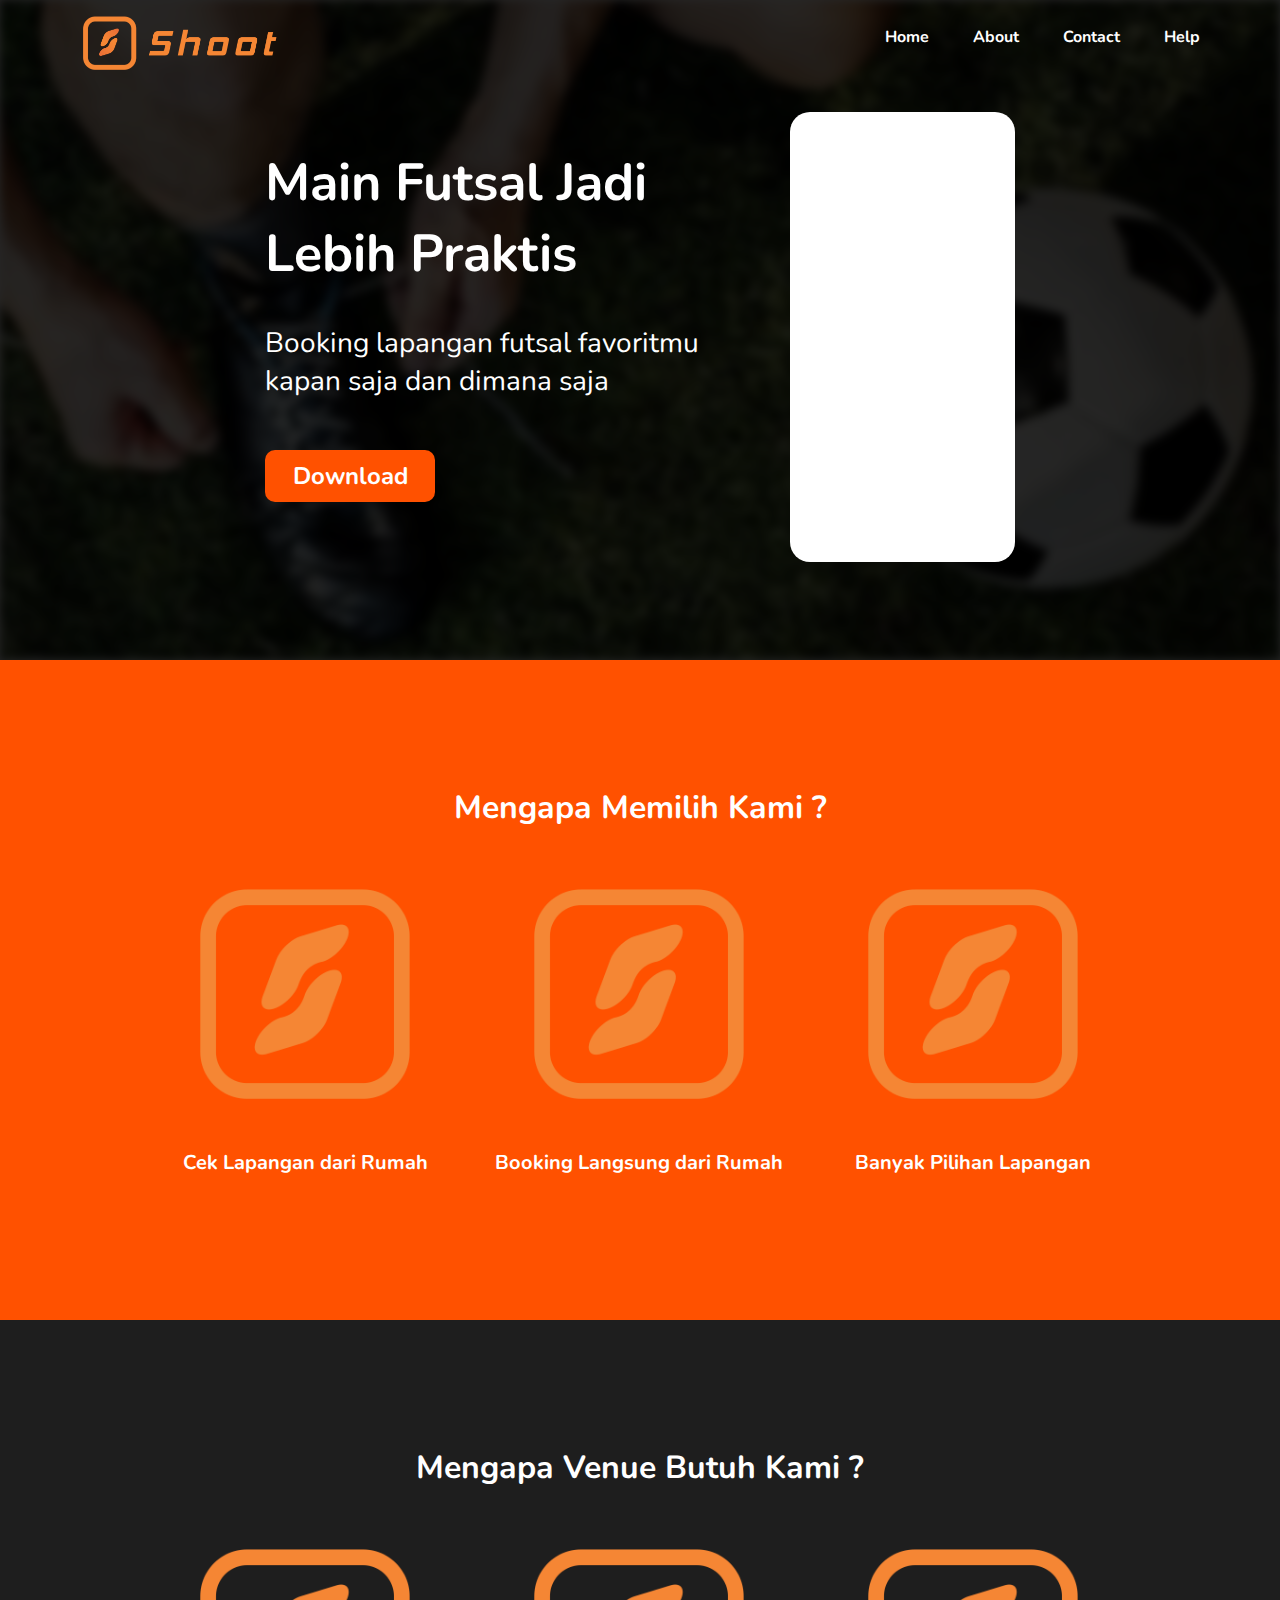
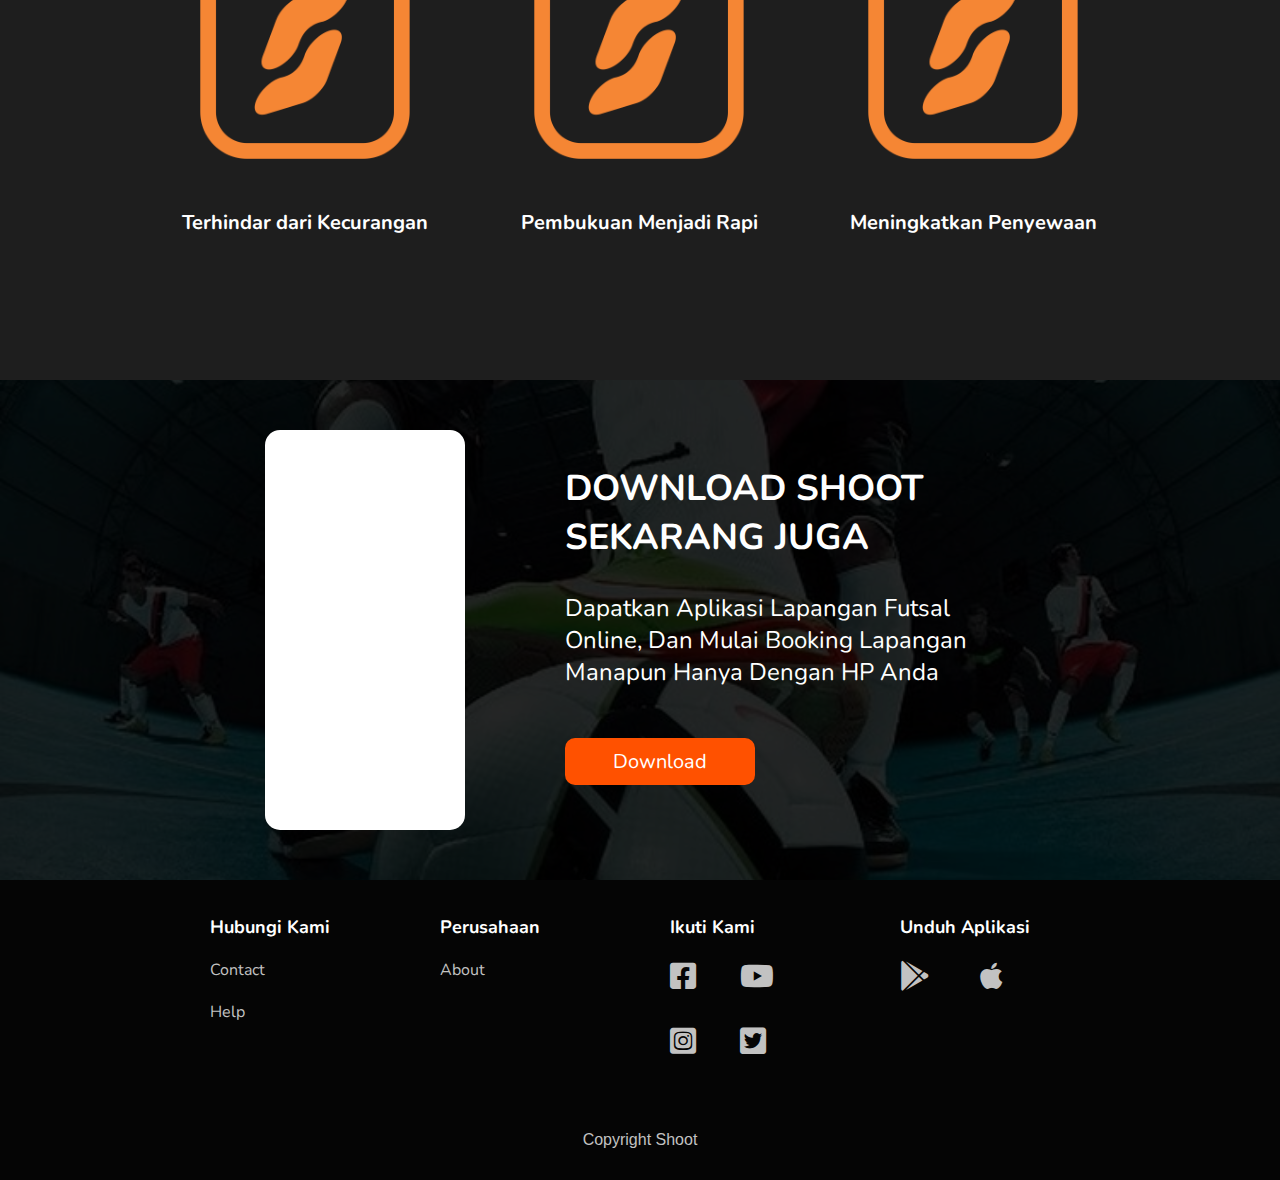
==== index.html @ 13d23aad "sudah jadi bagian home" ====
<!DOCTYPE html>
<html lang="en">
<head>
    <meta charset="UTF-8">
    <meta http-equiv="X-UA-Compatible" content="IE=edge">
    <meta name="viewport" content="width=device-width, initial-scale=1.0">
    <title>Shoot</title>
    <link rel="shortcut icon" href="addressbar icon.png">
    <link rel="stylesheet" href="indexstyle.css">
    <link rel="preconnect" href="https://fonts.googleapis.com">
    <link rel="preconnect" href="https://fonts.gstatic.com" crossorigin>
    <link href="https://fonts.googleapis.com/css2?family=Mochiy+Pop+One&family=Nunito:wght@400;700&display=swap" rel="stylesheet">
    <link rel="stylesheet" href="https://cdnjs.cloudflare.com/ajax/libs/font-awesome/5.15.4/css/all.min.css">
</head>
<body>
    <div class="landingpage">
        <div class="background1">
            <div class="gambarlatar"></div>
            <div class="overlay"></div>
        </div>
        <div class="header">
            <img src="Logo Shoot 1.png" class="logo">
            <ul>
                <li><a href="#">Home</a></li>
                <li><a href="#">About</a></li>
                <li><a href="#">Contact</a></li>
                <li><a href="#">Help</a></li>
            </ul>
            <div class="menuhidden">
                <img src="gambar menu.png">
            </div>    
        </div>
        <div class="container">
            <div class="text">
                <h1>Main Futsal Jadi Lebih Praktis</h1>
                <h2>Booking lapangan futsal favoritmu kapan saja dan dimana saja</h2>
                <h3>Download</h3>   
            </div>
            <div class="iphone"></div>
        </div>
    </div>
    <div class="keunggulan1">
        <div class="background2"></div>
        <div class="alasan">
            <h1>Mengapa Memilih Kami ?</h1>
            <div class="alasan1">
                <div class="alasan2">
                    <img src="Logo Shoot 2.png">
                    <h2>Cek Lapangan dari Rumah</h2>
                </div>
                <div class="alasan2">
                    <img src="Logo Shoot 2.png">
                    <h2>Booking Langsung dari Rumah</h2>
                </div>
                <div class="alasan2">
                    <img src="Logo Shoot 2.png">
                    <h2>Banyak Pilihan Lapangan</h2>
                </div>
            </div>
        </div>
    </div>
    <div class="keunggulan2">
        <div class="background3"></div>
        <div class="alasan">
            <h1>Mengapa Venue Butuh Kami ?</h1>
            <div class="alasan1">
                <div class="alasan2">
                    <img src="Logo Shoot 2.png">
                    <h2>Terhindar dari Kecurangan</h2>
                </div>
                <div class="alasan2">
                    <img src="Logo Shoot 2.png">
                    <h2>Pembukuan Menjadi Rapi</h2>
                </div>
                <div class="alasan2">
                    <img src="Logo Shoot 2.png">
                    <h2>Meningkatkan Penyewaan</h2>
                </div>
            </div>
        </div>
    </div>
    <div class="banner">
        <div class="background4">
            <div class="gambarlatar2"></div>
            <div class="overlay2"></div>
        </div>
        <div class="container2">
            <div class="iphone2"></div>
            <div class="textbanner">
                <h1>DOWNLOAD SHOOT SEKARANG JUGA</h1>
                <h2>Dapatkan Aplikasi Lapangan Futsal Online, Dan Mulai Booking Lapangan Manapun Hanya Dengan HP Anda</h2>
                <h3>Download</h3>
            </div>
        </div>
    </div>
    <div class="footer">
        <div class="container3">
            <div class="bantuan">
                <h1>Hubungi Kami</h1>
                <a href="#">Contact</a>
                <a href="#">Help</a>
            </div>
            <div class="perusahaan">
                <h1>Perusahaan</h1>
                <a href="#">About</a>
            </div>
            <div class="contact">
                <h1>Ikuti Kami</h1>
                <a href="https://facebook.com" target="_blank"><i class="fab fa-facebook-square"></i></a>
                <a href="https://youtube.com" target="_blank"><i class="fab fa-youtube"></i></a>
                <a href="https://instagram.com" target="_blank"><i class="fab fa-instagram-square"></i></a>
                <a href="https://twitter.com" target="_blank"><i class="fab fa-twitter-square"></i></a>
            </div>
            <div class="download">
                <h1>Unduh Aplikasi</h1>
                <a href="#" target="_blank"><i class="fab fa-google-play"></i></a>
                <a href="#" target="_blank"><i class="fab fa-apple"></i></a>
            </div>
        </div>
        <div class="copy">
            <h1>Copyright Shoot</h1>
        </div>
    </div>
</body>
</html>
---- indexstyle.css ----
body{
    margin: 0px;
    padding: 0px;
    font-family: 'nunito';
}

.background1 .gambarlatar{
    width: 100%;
    height: 660px;
    position: absolute;
    top: 0px;
    left: 0px;
    z-index: -2;
    filter: blur(5px);    
    background-image: url(gambar\ futsal\ 2.jpg);
    background-size: cover;
    background-position: right;
    background-repeat: no-repeat;
}

.background1 .overlay{
    position: absolute;
    top: 0px;
    left: 0px;
    width: 100%;
    height: 660px;
    background-color: black;
    opacity: 85%;
    z-index: -1;
}

.logo{
    width: 200px;
    height: auto;
    margin: 15px 0px 0px 80px;
}

.header ul{
    float: right;
    margin-right: 80px;
}

.header ul li{
    display: inline-block;
    margin: 10px 0px 0px 40px;
}

.header ul li a{
    text-decoration: none;
    color: white;
    font-weight: bold;
    font-size: 16px;
}

.header ul li a:hover{
    text-decoration: underline;
}

.menuhidden{
    position: absolute;
    top: 25px;
    right: 40px;
    visibility: hidden;
}

.menuhidden img{
    width: 20px;
    height: auto;
}

.menuhidden img:hover{
    cursor: pointer;
}

.container{
    margin: auto;
    width: 750px;
}

.text{
    width: 500px;
    float: left; 
    margin-top: 35px;  
}

.text h1{
    color:white;
    font-size: 52px;
    font-weight: bold;
    font-family:'nunito';
}

.text h2{
    color: white;
    font-size: 28px;
    font-weight: normal;
    font-family: 'nunito';
}

.text h3{
    color: white;
    background-color: rgb(255, 81, 0);
    border-radius: 10px;
    width: 150px;
    text-align: center;
    padding: 10px;
    font-size: 24px;
    font-weight: bold;
    margin-top: 50px;
}

.text h3:hover{
    cursor: pointer;
    opacity: 70%;
}
.iphone{
    float: right;
    width: 225px;
    height: 450px;
    background-color: white;
    border-radius: 20px;
    margin-top: 35px;
}




.keunggulan1{
    width: 100%;
    height: 660px;
    position: absolute;
    top: 660px;
    left: 0;
}

.keunggulan1 .background2{
    width: 100%;
    height: 660px;
    background-color: rgb(255, 81, 0);
    position: absolute;
    z-index: -2;
}

.alasan{
    width: 100%;
    display: block;
    margin: auto;
    position: absolute;
    top: 66px;
}

.alasan h1{
    text-align: center;
    font-size: 40px;
    color: white;
    margin-bottom: 60px;
    margin-top: 20px;
}

.alasan1{
    width: 1300px;
    margin: auto;
}

.alasan2{
    display: inline-block;
    margin: 0px 20px;
    width: 30%;
}

.alasan2 img{
    width: 70%;
    height: auto;
    display: block;
    margin: auto;
}

.alasan2 h2{
    color: white;
    font-size: 24px;
    text-align: center;
    margin: 50px 0px;
}


.keunggulan2{
    width: 100%;
    height: 660px;
    position: absolute;
    top: 1320px;
    left: 0;
}

.keunggulan2 .background3{
    width: 100%;
    height: 660px;
    background-color: rgb(30, 30,30);
    position: absolute;
    z-index: -2;
}


.banner{
    width: 100%;
    height: 500px;
    position: absolute;
    top: 1980px;
    left: 0px;
    z-index: -4;
}

.banner .background4{
    width: 100%;
    height: 500px;
    position: absolute;
    top: 0;
    left: 0;
    z-index: -3;
}

.background4 .gambarlatar2{
    width: 100%;
    height: 500px;
    position: absolute;
    top: 0;
    left: 0;   
    background-image: url(gambar\ futsal.jpg);
    background-repeat: no-repeat;
    background-size: cover;
    background-position: center;
    z-index: -2;
}

.background4 .overlay2{
    width: 100%;
    height: 500px;
    background-color: black;
    position: absolute;
    opacity: 85%;
    top: 0px;
    left: 0;
    z-index: -1;
}

.banner .container2{
    width: 750px;
    height: 500px;
    margin: auto;
}

.container2 .iphone2{
    width: 200px;
    height: 400px;
    border-radius: 15px;
    background-color: white;
    float: left;
    margin: 50px 0px;
}

.container2 .textbanner{
    width: 450px;
    margin: 50px 0px;
    float: right;
    margin-top: 60px;
}

.textbanner h1{
    font-size: 36px;
    font-weight: bold;
    color: white;
}

.textbanner h2{
    font-size: 24px;
    font-weight: normal;
    color: white;
    margin-top: 30px;
}

.textbanner h3{
    font-size: 20px;
    font-weight: normal;
    margin-top: 50px;
    background-color: rgb(255, 81, 0);
    color: white;
    border-radius: 10px;
    width: 150px;
    text-align: center;
    padding: 10px 20px;
}

.textbanner h3:hover{
    cursor: pointer;
    opacity: 70%;
}


.footer{
    width: 100%;
    height: 300px;
    position: absolute;
    top: 2480px;
    left: 0;
    z-index: -2;
    background-color: rgb(5, 5,5);
}

.footer .container3{
    width: 970px;
    height: 300px;
    margin: auto;
}

.container3 h1{
    color: white;
    font-size: 18px;
    font-weight: bold;
    margin-top: 15px;
}

.bantuan{
    float: left;
    width: 200px;
    margin: 20px 25px;
}

.perusahaan{
    float: left;
    width: 200px;
    margin: 20px 25px;
}

.bantuan a, .perusahaan a{
    color: rgb(194, 194, 194);
    font-size: 16px;
    font-weight: normal;
    display: block;
    text-decoration: none;
    margin-top: 20px;
}

.contact{
    float: left;
    width: 200px;
    margin: 20px 25px;
}

.download{
    float: left;
    width: 170px;
    margin: 20px 25px;
}

.contact a i{
    width: 70px;
    font-size: 30px;
    float: left;
    margin-top: 10px;
    margin-bottom: 25px;
    color: rgb(194, 194, 194);
}

.download a i{
    width: 80px;
    font-size: 30px;
    float: left;
    margin-top: 10px;
    margin-bottom: 25px;
    color: rgb(194, 194, 194);
}

.container3 a:hover{
    color: rgb(161, 161, 161);
}

.container3 a i:hover{
    color: rgb(122, 122, 122);
}

.copy{
    width: 100%;
    position: absolute;
    bottom: 20px;
}

.copy h1{
    text-align: center;
    font-family: arial;
    font-size: 16px;
    font-weight: normal;
    color: rgb(194, 194, 194);
}











@media only screen and (max-width: 1300px) {
    .alasan{
        margin-top: 40px;
    }
    .alasan h1{
        font-size: 32px;
    }
    .alasan1{
        width: 1000px;
    }
    .alasan2{
        width: 300px;
        margin: 0px 15px;
    }
    .alasan2 h2{
        font-size: 20px;
    }
    .footer .container3{
        width: 890px;
    }
    .bantuan, .perusahaan, .contact, .download{
        margin: 20px 15px;
    }
  }

  @media only screen and (max-width: 1000px){
    .header ul li{
        margin: 15px 0px 0px 15px; 
    }
    .header ul li a{
        font-size: 14px;  
    }
    .alasan{
        margin-top: 60px;
    }
    .alasan h1{
        font-size: 28px;
    }
    .alasan1{
        width: 750px;
    }
    .alasan2{
        width: 200px;
        margin: 0px 20px;
    }
    .container{
        width: 600px;
        margin-top: 30px;
    }
    .text{
        width: 350px;
        margin-top: 25px;
    }
    .text h1{
        font-size: 42px;
    }
    .text h2{
        font-size: 24px;
    }
    .text h3{
        font-size: 20px;
    }
    .iphone{
        width: 200px;
        height: 400px;
    }
    .banner .container2{
        width: 600px;
        height: 500px;
        margin: auto;
    }    
    .container2 .textbanner{
        width: 330px;
        margin-top: 60px;
    }
    .textbanner h1{
        font-size: 32px;
    }
    .textbanner h2{
        font-size: 20px;
    }
    .footer{
        height: 425px;
    }
    .footer .container3{
        width: 600px;
        margin-top: 10px;
    }
    .bantuan, .contact{
        width: 300px;
        height: 180px;
        margin: 20px 0px -20px 30px;
    }
    .perusahaan, .download{
        width: 180px;
        height: 180px;
        margin: 20px 0px -20px 0px;
        float: right;
    }
  }

  @media only screen and (max-width: 768px){
    .header ul li{
        visibility: hidden;
        position: absolute;
    }
    .menuhidden{
        visibility: visible;
    }
    .background1 .gambarlatar{
        height: 1000px;
        filter: blur(3px);
    }
    .background1 .overlay{
        height: 1000px;
    }
    .logo{
        margin-left: 40px;
        width: 150px;
    }
    .container{
        width: 300px;
    }
    .text{
        width: 300px;
        float: none;
        margin: auto;
        margin-top: -10px;
    }
    .text h1{
        font-size: 36px;
        text-align: center;
    }
    .text h2{
        font-size: 22px;
        text-align: center;
    }
    .text h3{
        font-size: 18px;
        margin: auto;
        margin-top: 50px;
    }
    .iphone{
        width: 225px;
        height: 450px;
        margin: auto;
        display: block;
        float: none;
        margin-top: 80px;
    }
    .keunggulan1 {
        top: 1000px;
    }
    .keunggulan1 .background2{
        height: 1500px;
    }
    .alasan{
        top: 40px;
    }
    .alasan h1{
        font-size: 24px;
        margin-bottom: 0px;
        width: 80%;
        margin-left: auto;
        margin-right: auto;
    }
    .alasan1{
        width: 250px;
        margin-top: 0px;
    }
    .alasan2{
        display: block;
        margin: auto;
        width: 250px;
    }
    .alasan img{
        width: 180px;
        margin-top: 140px;
    }
    .alasan2 h2{
        font-size: 20px;
        margin-bottom: 0px;
    }
    .keunggulan2 {
        top: 2500px;
    }
    .keunggulan2 .background3{
        height: 1500px;
    }
    .banner{
        height: 500px;
        top: 4000px;
    }
    .banner .background4{
        height: 500px;
    }    
    .background4 .gambarlatar2{
        width: 100%;
        height: 500px;
        position: absolute;
    }    
    .background4 .overlay2{
        height: 500px;
    }
    .banner .container2{
        width: 350px;
        height: 300px;
        margin-top: 60px;
    }    
    .container2 .iphone2{
        position: absolute;
        visibility: hidden;
        top: -500px;
    }    
    .container2 .textbanner{
        width: 350px;
        float: none;
    }    
    .textbanner h1{
        text-align: center;
        font-size: 32px;
    }    
    .textbanner h2{
        text-align: center;
        margin-top: 50px;
        font-size: 22px;
    }    
    .textbanner h3{
        display: block;
        margin: auto;
        margin-top: 50px;
        font-size: 18px;
    }
    .footer{
        height: 950px;
        top: 4500px;
    }
    
    .footer .container3{
        width: 100px;
        height: 850px;
        margin: auto;
        margin-top: 50px;
    }
    
    .container3 h1{
        font-size: 16px;
    }
    
    .bantuan{
        margin: 0px;
        float: none;
    }
    
    .perusahaan{
        margin: 0px;
        float: none;
    }
    
    .contact{
        margin: 0px;
        float: none;
        width: 150px;
        margin-bottom: 80px;
        margin-top: -30px;
    }
    
    .download{
        margin: 0px;
        float: none;
    }
  }

  @media only screen and (max-width: 568px){
    .text{
        width: 250px;
        margin-top: 40px;
    }
    .text h1{
        font-size: 32px;
    }
    .text h2{
        font-size: 18px;
    }
    .text h3{
        font-size: 16px;
    }
  }
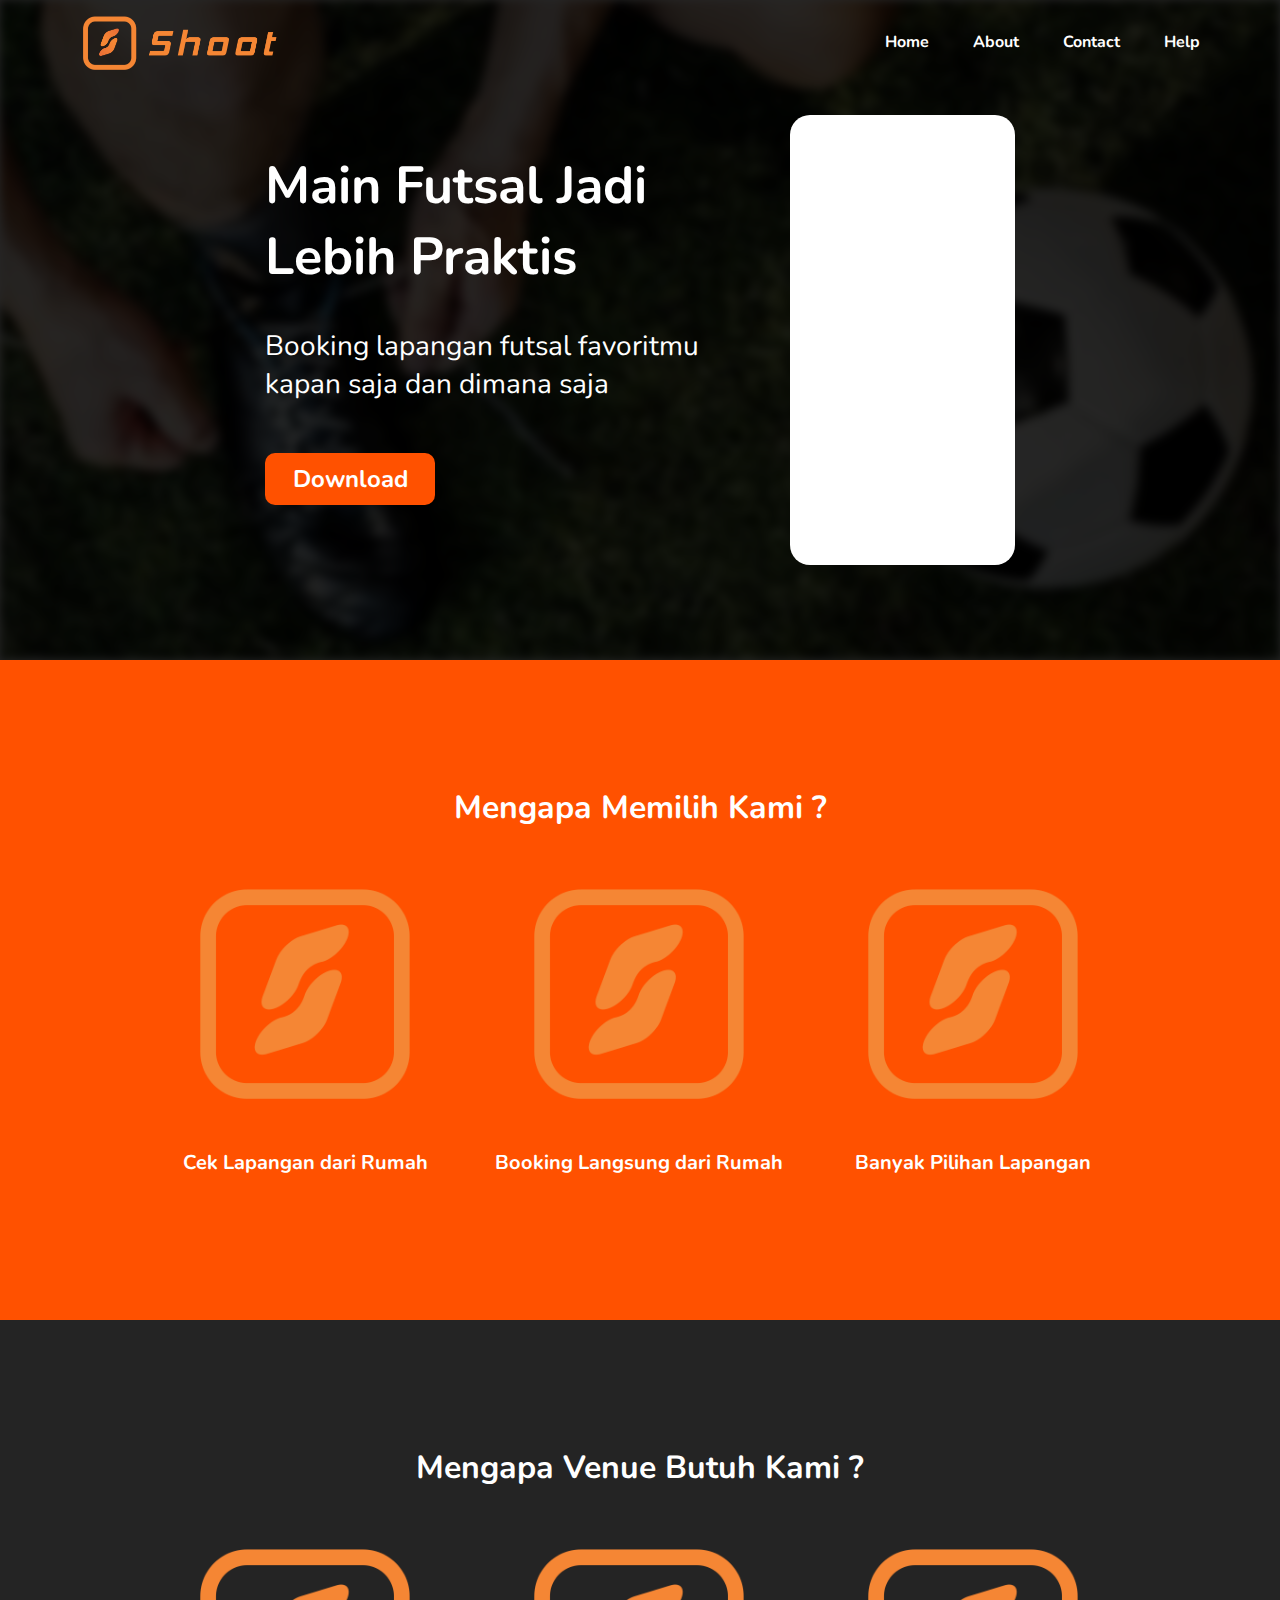
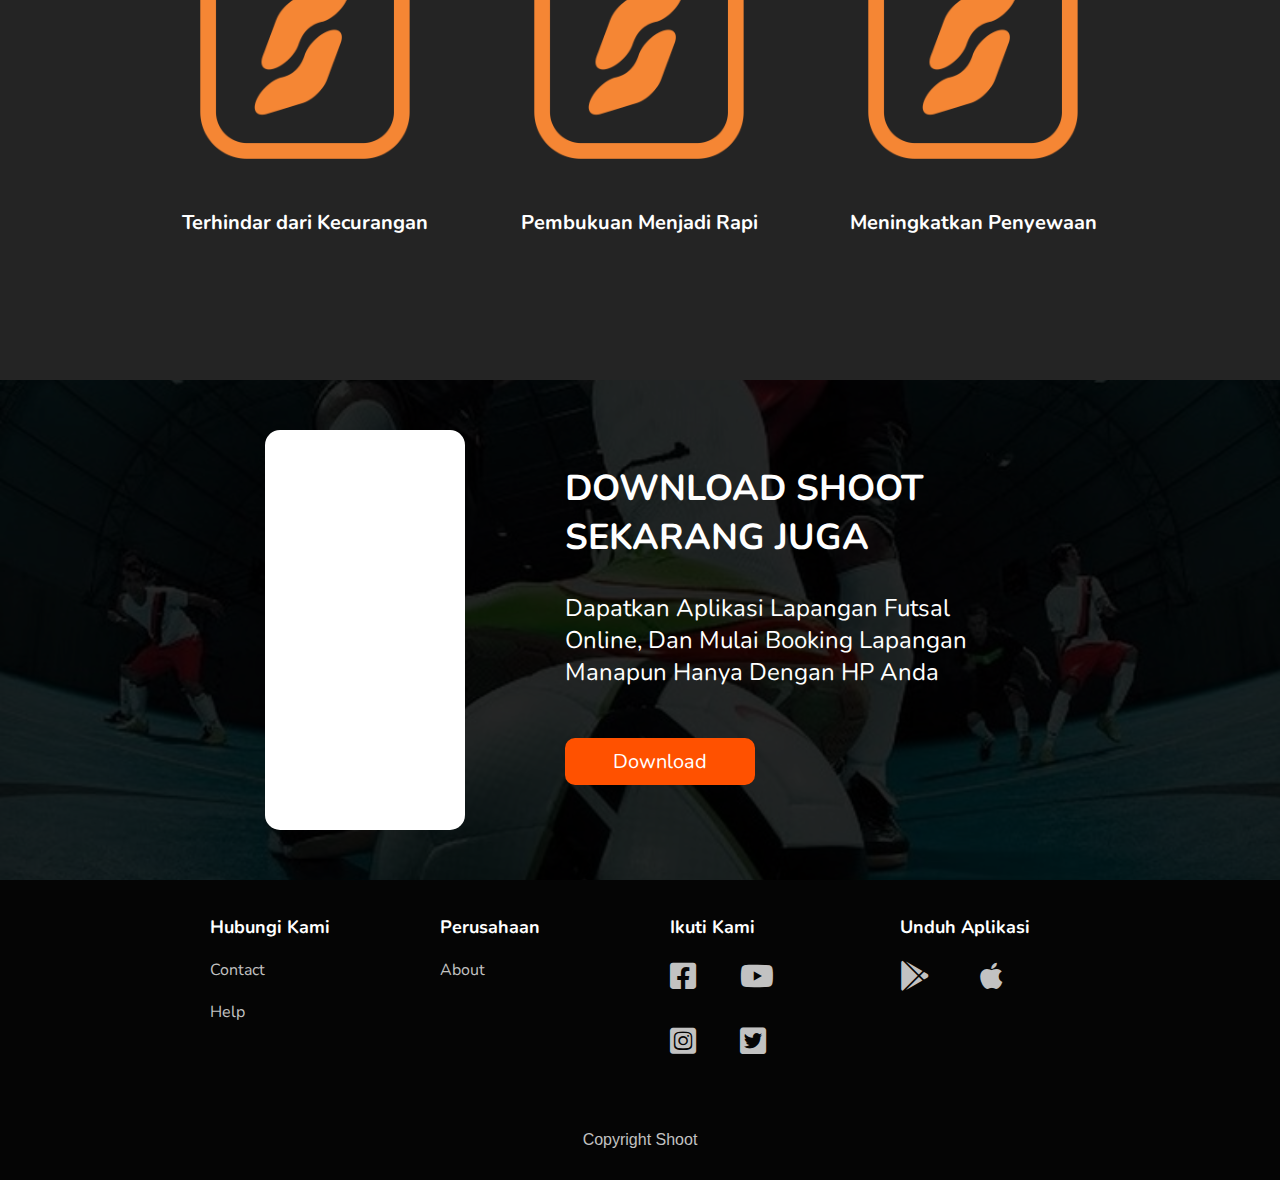
==== commit bae0399c: "revisi halaman home" ====
--- a/index.html
+++ b/index.html
@@ -5,7 +5,7 @@
     <meta http-equiv="X-UA-Compatible" content="IE=edge">
     <meta name="viewport" content="width=device-width, initial-scale=1.0">
     <title>Shoot</title>
-    <link rel="shortcut icon" href="addressbar icon.png">
+    <link rel="shortcut icon" href="img/addressbar icon.png">
     <link rel="stylesheet" href="indexstyle.css">
     <link rel="preconnect" href="https://fonts.googleapis.com">
     <link rel="preconnect" href="https://fonts.gstatic.com" crossorigin>
@@ -13,22 +13,33 @@
     <link rel="stylesheet" href="https://cdnjs.cloudflare.com/ajax/libs/font-awesome/5.15.4/css/all.min.css">
 </head>
 <body>
+    <div class="wadah">
+        <div class="menuhidden2">
+            <img src="img/gambar menu 2.png" onclick="hapusmenu()">
+        </div>
+        <div class="wadahmenu">
+            <a href="index.html">Home</a> 
+            <a href="#">About</a> 
+            <a href="#">Contact</a> 
+            <a href="#">Help</a> 
+        </div>
+    </div>
     <div class="landingpage">
         <div class="background1">
             <div class="gambarlatar"></div>
             <div class="overlay"></div>
         </div>
         <div class="header">
-            <img src="Logo Shoot 1.png" class="logo">
+            <img src="img/Logo Shoot 1.png" class="logo">
             <ul>
-                <li><a href="#">Home</a></li>
+                <li><a href="index.html">Home</a></li>
                 <li><a href="#">About</a></li>
                 <li><a href="#">Contact</a></li>
                 <li><a href="#">Help</a></li>
             </ul>
             <div class="menuhidden">
-                <img src="gambar menu.png">
-            </div>    
+                <img src="img/gambar menu.png" onclick="tambahmenu()">
+            </div>       
         </div>
         <div class="container">
             <div class="text">
@@ -45,15 +56,15 @@
             <h1>Mengapa Memilih Kami ?</h1>
             <div class="alasan1">
                 <div class="alasan2">
-                    <img src="Logo Shoot 2.png">
+                    <img src="img/Logo Shoot 2.png">
                     <h2>Cek Lapangan dari Rumah</h2>
                 </div>
                 <div class="alasan2">
-                    <img src="Logo Shoot 2.png">
+                    <img src="img/Logo Shoot 2.png">
                     <h2>Booking Langsung dari Rumah</h2>
                 </div>
                 <div class="alasan2">
-                    <img src="Logo Shoot 2.png">
+                    <img src="img/Logo Shoot 2.png">
                     <h2>Banyak Pilihan Lapangan</h2>
                 </div>
             </div>
@@ -65,15 +76,15 @@
             <h1>Mengapa Venue Butuh Kami ?</h1>
             <div class="alasan1">
                 <div class="alasan2">
-                    <img src="Logo Shoot 2.png">
+                    <img src="img/Logo Shoot 2.png">
                     <h2>Terhindar dari Kecurangan</h2>
                 </div>
                 <div class="alasan2">
-                    <img src="Logo Shoot 2.png">
+                    <img src="img/Logo Shoot 2.png">
                     <h2>Pembukuan Menjadi Rapi</h2>
                 </div>
                 <div class="alasan2">
-                    <img src="Logo Shoot 2.png">
+                    <img src="img/Logo Shoot 2.png">
                     <h2>Meningkatkan Penyewaan</h2>
                 </div>
             </div>
@@ -121,5 +132,6 @@
             <h1>Copyright Shoot</h1>
         </div>
     </div>
+    <script src="indexscript.js"></script>
 </body>
 </html>
--- a/indexstyle.css
+++ b/indexstyle.css
@@ -4,6 +4,59 @@
     font-family: 'nunito';
 }
 
+.wadah{
+    width: 60%;
+    height: 100vh;
+    position: absolute;
+    right: 0;
+    top: 0;;
+}
+
+.wadahmenu{
+    width: 100px;
+    height: 100vh;
+    margin: auto;
+    margin-top: 35vh;
+    display: none;
+}
+
+.wadahmenu a{
+    display: block;
+    text-align: center;
+    text-decoration: none;
+    color: white;
+    margin: 20px 0px;
+    font-size: 20px;
+}
+
+.wadahmenu a:hover{
+    text-decoration: underline;
+}
+
+.menuhidden2{
+    position: absolute;
+    top: 25px;
+    right: 30px;
+    display: none;
+    z-index: 200;
+}
+
+.menuhidden2 img{
+    width: 20px;
+    height: auto;
+}
+
+.menuhidden2 img:hover{
+    cursor: pointer;
+    opacity: 80%;
+}
+
+
+.landingpage{
+    position: absolute;
+    width: 100%;
+}
+
 .background1 .gambarlatar{
     width: 100%;
     height: 660px;
@@ -12,7 +65,7 @@
     left: 0px;
     z-index: -2;
     filter: blur(5px);    
-    background-image: url(gambar\ futsal\ 2.jpg);
+    background-image: url(img/gambar\ futsal\ 2.jpg);
     background-size: cover;
     background-position: right;
     background-repeat: no-repeat;
@@ -29,6 +82,21 @@
     z-index: -1;
 }
 
+.header{
+    position: absolute;
+    width: 100%;
+    transition:  0.3s;
+}
+
+.sticky{
+    width: 100%;
+    height: 85px;
+    position: fixed;
+    background-color: rgb(20, 20, 20);
+    opacity: 93%;
+    z-index: 999;
+}
+
 .logo{
     width: 200px;
     height: auto;
@@ -42,7 +110,7 @@
 
 .header ul li{
     display: inline-block;
-    margin: 10px 0px 0px 40px;
+    margin: 15px 0px 0px 40px;
 }
 
 .header ul li a{
@@ -59,8 +127,9 @@
 .menuhidden{
     position: absolute;
     top: 25px;
-    right: 40px;
+    right: 30px;
     visibility: hidden;
+    z-index: 200;
 }
 
 .menuhidden img{
@@ -70,11 +139,13 @@
 
 .menuhidden img:hover{
     cursor: pointer;
+    opacity: 85%;
 }
 
 .container{
     margin: auto;
     width: 750px;
+    margin-top: 80px;
 }
 
 .text{
@@ -130,7 +201,6 @@
     height: 660px;
     position: absolute;
     top: 660px;
-    left: 0;
 }
 
 .keunggulan1 .background2{
@@ -188,13 +258,12 @@
     height: 660px;
     position: absolute;
     top: 1320px;
-    left: 0;
 }
 
 .keunggulan2 .background3{
     width: 100%;
     height: 660px;
-    background-color: rgb(30, 30,30);
+    background-color: rgb(36, 36, 36);
     position: absolute;
     z-index: -2;
 }
@@ -205,7 +274,6 @@
     height: 500px;
     position: absolute;
     top: 1980px;
-    left: 0px;
     z-index: -4;
 }
 
@@ -224,7 +292,7 @@
     position: absolute;
     top: 0;
     left: 0;   
-    background-image: url(gambar\ futsal.jpg);
+    background-image: url(img/gambar\ futsal.jpg);
     background-repeat: no-repeat;
     background-size: cover;
     background-position: center;
@@ -300,7 +368,6 @@
     height: 300px;
     position: absolute;
     top: 2480px;
-    left: 0;
     z-index: -2;
     background-color: rgb(5, 5,5);
 }
@@ -426,9 +493,9 @@
     }
   }
 
-  @media only screen and (max-width: 1000px){
+  @media only screen and (max-width: 1020px){
     .header ul li{
-        margin: 15px 0px 0px 15px; 
+        margin: 15px 0px 0px 20px; 
     }
     .header ul li a{
         font-size: 14px;  
@@ -448,7 +515,7 @@
     }
     .container{
         width: 600px;
-        margin-top: 30px;
+        margin-top: 105px;
     }
     .text{
         width: 350px;
@@ -471,6 +538,9 @@
         width: 600px;
         height: 500px;
         margin: auto;
+    }
+    .background4 .overlay2{
+        opacity: 80%;
     }    
     .container2 .textbanner{
         width: 330px;
@@ -502,7 +572,7 @@
     }
   }
 
-  @media only screen and (max-width: 768px){
+  @media only screen and (max-width: 765px){
     .header ul li{
         visibility: hidden;
         position: absolute;
@@ -510,19 +580,43 @@
     .menuhidden{
         visibility: visible;
     }
+    .menuhidden2{
+        display: block;
+        visibility: hidden;
+    }
+    .menubox{
+        width: 60%;
+        height: 100vh;
+        background-color: rgb(255, 81, 0);
+        position: fixed;
+        top: 0;
+        right: 0;
+        z-index: 200;
+        transition: 1s;
+    }    
+    .geser{
+        transform: translateX(-59%);
+        transition: 1s;
+    }
     .background1 .gambarlatar{
         height: 1000px;
-        filter: blur(3px);
+        filter: blur(0px);
     }
     .background1 .overlay{
         height: 1000px;
+        opacity: 80%;
+    }
+    .sticky{
+        height: 70px;
+        opacity: 87%;
     }
     .logo{
-        margin-left: 40px;
+        margin-left: 25px;
         width: 150px;
     }
     .container{
         width: 300px;
+        margin-top: 95px;
     }
     .text{
         width: 300px;
@@ -604,6 +698,7 @@
     }    
     .background4 .overlay2{
         height: 500px;
+        opacity: 75%;
     }
     .banner .container2{
         width: 350px;
@@ -653,6 +748,7 @@
     .bantuan{
         margin: 0px;
         float: none;
+        width: 150px;
     }
     
     .perusahaan{
@@ -674,7 +770,16 @@
     }
   }
 
-  @media only screen and (max-width: 568px){
+  @media only screen and (max-width: 575px){
+    .logo{
+        margin-left: 15px;
+    }
+    .menuhidden{
+        right: 20px;
+    }
+    .container{
+        margin-top: 100px;
+    }
     .text{
         width: 250px;
         margin-top: 40px;
@@ -688,6 +793,22 @@
     .text h3{
         font-size: 16px;
     }
+    .banner .container2{
+        width: 250px;
+    }
+    .container2 .textbanner{
+        width: 250px;
+    }
+    .textbanner h1{
+        font-size: 28px;
+    }
+    .textbanner h2{
+        font-size: 20px;
+        margin-top: 30px;
+    }
+    .textbanner h3{
+        font-size: 18px;
+    }
   }
 
 
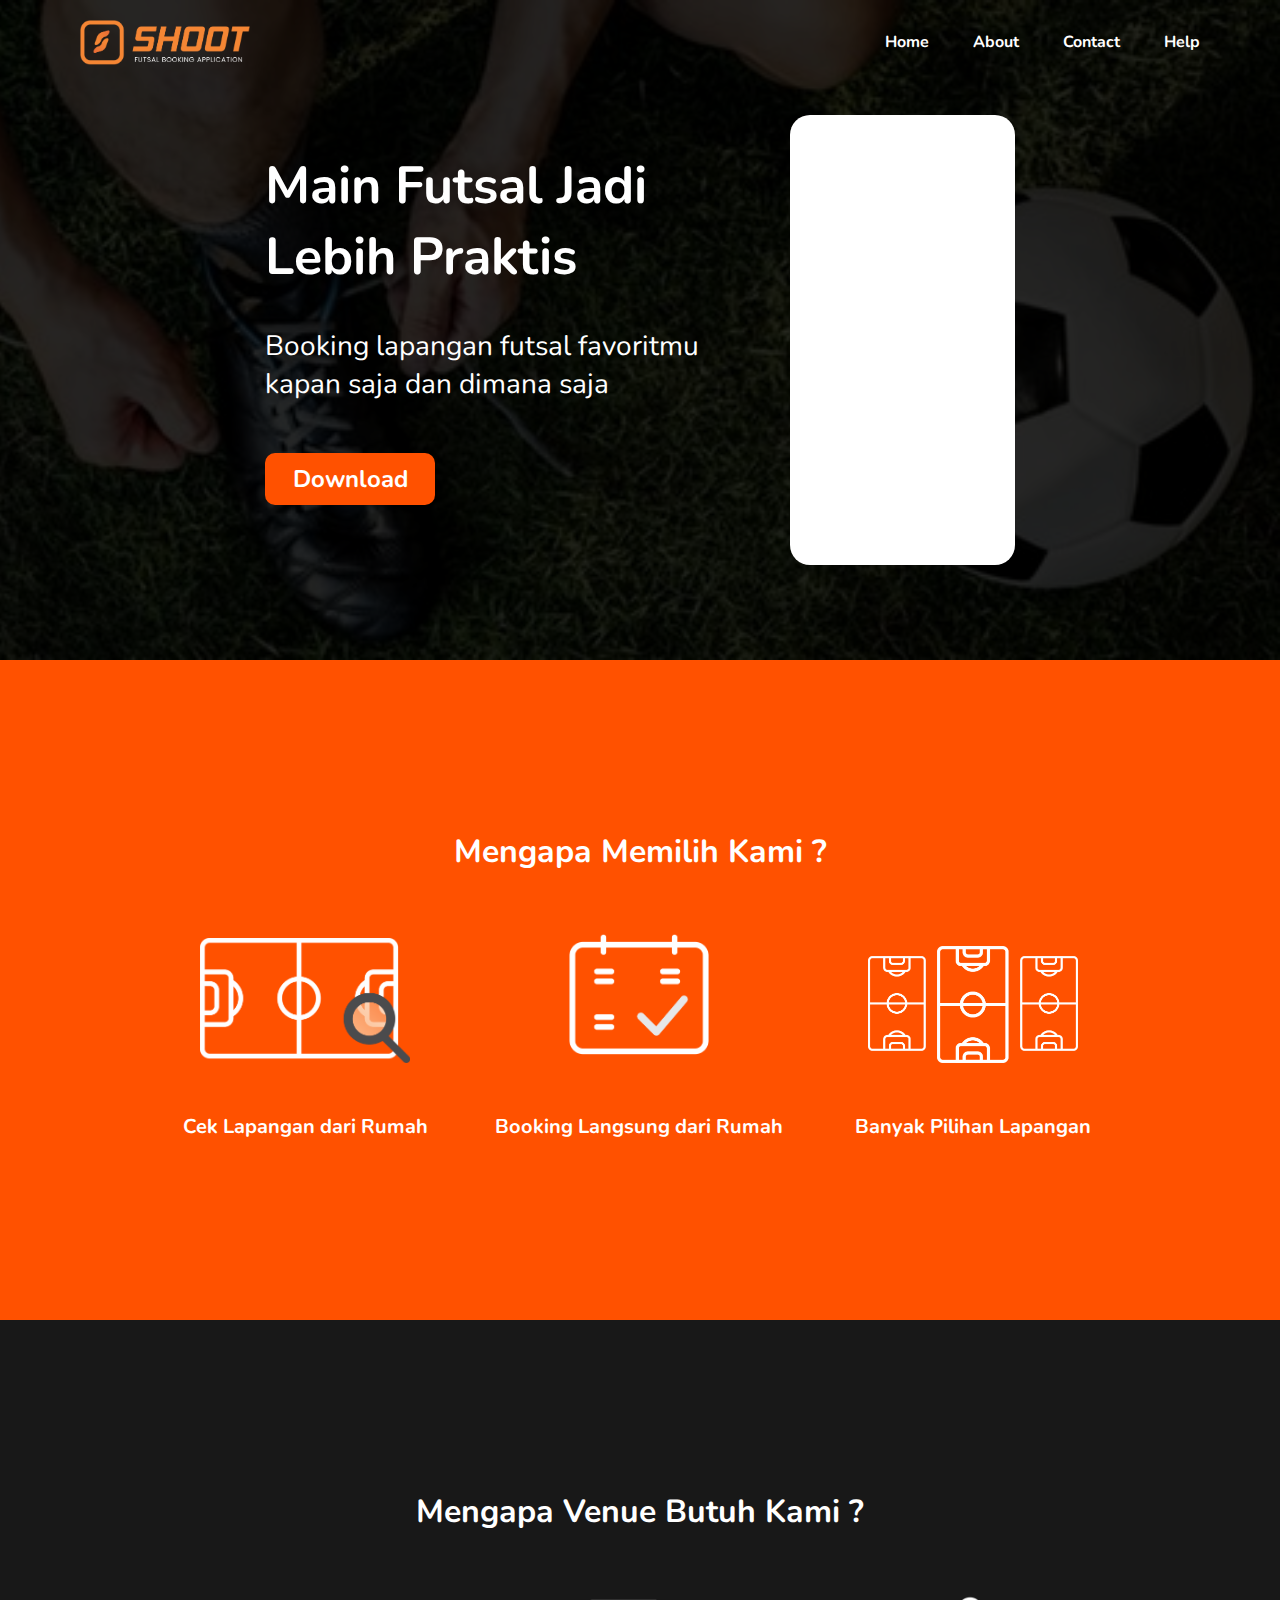
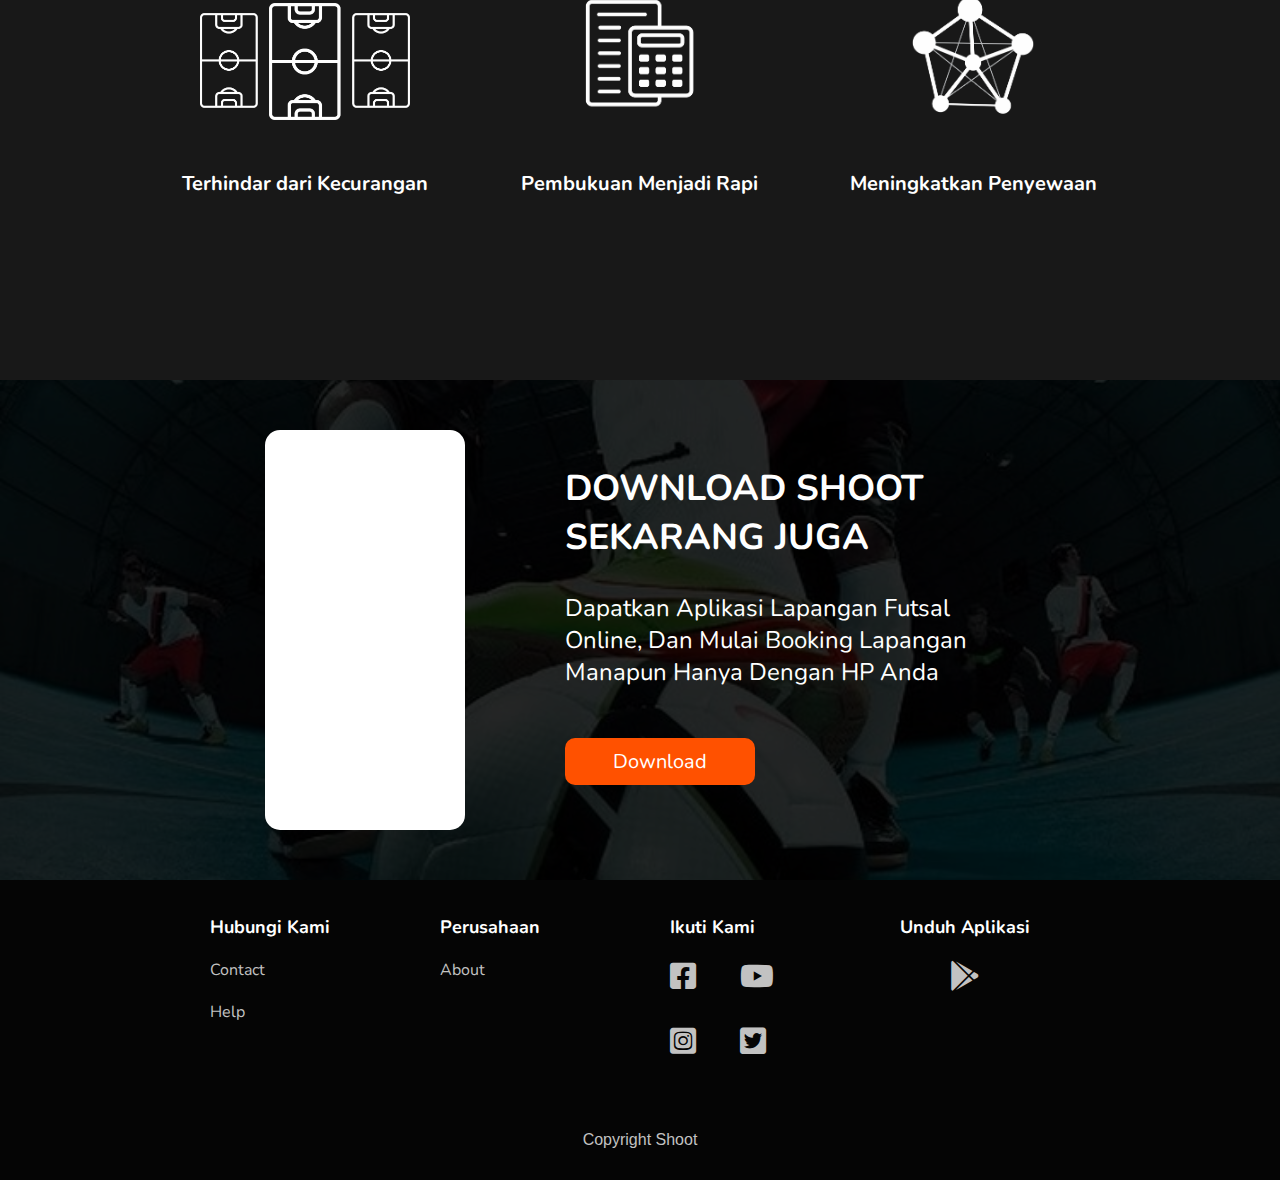
==== commit 1ecadc39: "halaman about jadi" ====
--- a/index.html
+++ b/index.html
@@ -19,7 +19,7 @@
         </div>
         <div class="wadahmenu">
             <a href="index.html">Home</a> 
-            <a href="#">About</a> 
+            <a href="about.html">About</a> 
             <a href="#">Contact</a> 
             <a href="#">Help</a> 
         </div>
@@ -30,10 +30,10 @@
             <div class="overlay"></div>
         </div>
         <div class="header">
-            <img src="img/Logo Shoot 1.png" class="logo">
+            <img src="img/Logo Shoot.png" class="logo">
             <ul>
                 <li><a href="index.html">Home</a></li>
-                <li><a href="#">About</a></li>
+                <li><a href="about.html">About</a></li>
                 <li><a href="#">Contact</a></li>
                 <li><a href="#">Help</a></li>
             </ul>
@@ -56,15 +56,15 @@
             <h1>Mengapa Memilih Kami ?</h1>
             <div class="alasan1">
                 <div class="alasan2">
-                    <img src="img/Logo Shoot 2.png">
+                    <img src="img/icon-keunggulan-1.png">
                     <h2>Cek Lapangan dari Rumah</h2>
                 </div>
                 <div class="alasan2">
-                    <img src="img/Logo Shoot 2.png">
+                    <img src="img/icon-keunggulan-2.png">
                     <h2>Booking Langsung dari Rumah</h2>
                 </div>
                 <div class="alasan2">
-                    <img src="img/Logo Shoot 2.png">
+                    <img src="img/icon-keunggulan-3.png">
                     <h2>Banyak Pilihan Lapangan</h2>
                 </div>
             </div>
@@ -76,15 +76,15 @@
             <h1>Mengapa Venue Butuh Kami ?</h1>
             <div class="alasan1">
                 <div class="alasan2">
-                    <img src="img/Logo Shoot 2.png">
+                    <img src="img/icon-keunggulan-3.png">
                     <h2>Terhindar dari Kecurangan</h2>
                 </div>
                 <div class="alasan2">
-                    <img src="img/Logo Shoot 2.png">
+                    <img src="img/icon-keunggulan-5.png">
                     <h2>Pembukuan Menjadi Rapi</h2>
                 </div>
                 <div class="alasan2">
-                    <img src="img/Logo Shoot 2.png">
+                    <img src="img/icon-keunggulan-6.png">
                     <h2>Meningkatkan Penyewaan</h2>
                 </div>
             </div>
@@ -113,7 +113,7 @@
             </div>
             <div class="perusahaan">
                 <h1>Perusahaan</h1>
-                <a href="#">About</a>
+                <a href="about.html">About</a>
             </div>
             <div class="contact">
                 <h1>Ikuti Kami</h1>
@@ -125,7 +125,6 @@
             <div class="download">
                 <h1>Unduh Aplikasi</h1>
                 <a href="#" target="_blank"><i class="fab fa-google-play"></i></a>
-                <a href="#" target="_blank"><i class="fab fa-apple"></i></a>
             </div>
         </div>
         <div class="copy">
--- a/indexstyle.css
+++ b/indexstyle.css
@@ -64,7 +64,6 @@
     top: 0px;
     left: 0px;
     z-index: -2;
-    filter: blur(5px);    
     background-image: url(img/gambar\ futsal\ 2.jpg);
     background-size: cover;
     background-position: right;
@@ -98,9 +97,9 @@
 }
 
 .logo{
-    width: 200px;
+    width: 170px;
     height: auto;
-    margin: 15px 0px 0px 80px;
+    margin: 20px 0px 0px 80px;
 }
 
 .header ul{
@@ -216,7 +215,7 @@
     display: block;
     margin: auto;
     position: absolute;
-    top: 66px;
+    top: 110px;
 }
 
 .alasan h1{
@@ -263,7 +262,7 @@
 .keunggulan2 .background3{
     width: 100%;
     height: 660px;
-    background-color: rgb(36, 36, 36);
+    background-color: rgb(24, 24, 24);
     position: absolute;
     z-index: -2;
 }
@@ -428,11 +427,11 @@
 }
 
 .download a i{
-    width: 80px;
     font-size: 30px;
     float: left;
     margin-top: 10px;
     margin-bottom: 25px;
+    margin-left: 50px;
     color: rgb(194, 194, 194);
 }
 
@@ -600,7 +599,6 @@
     }
     .background1 .gambarlatar{
         height: 1000px;
-        filter: blur(0px);
     }
     .background1 .overlay{
         height: 1000px;
@@ -612,7 +610,7 @@
     }
     .logo{
         margin-left: 25px;
-        width: 150px;
+        width: 135px;
     }
     .container{
         width: 300px;
@@ -768,6 +766,10 @@
         margin: 0px;
         float: none;
     }
+
+    .download a i{
+        margin-left: 40px;
+    }
   }
 
   @media only screen and (max-width: 575px){
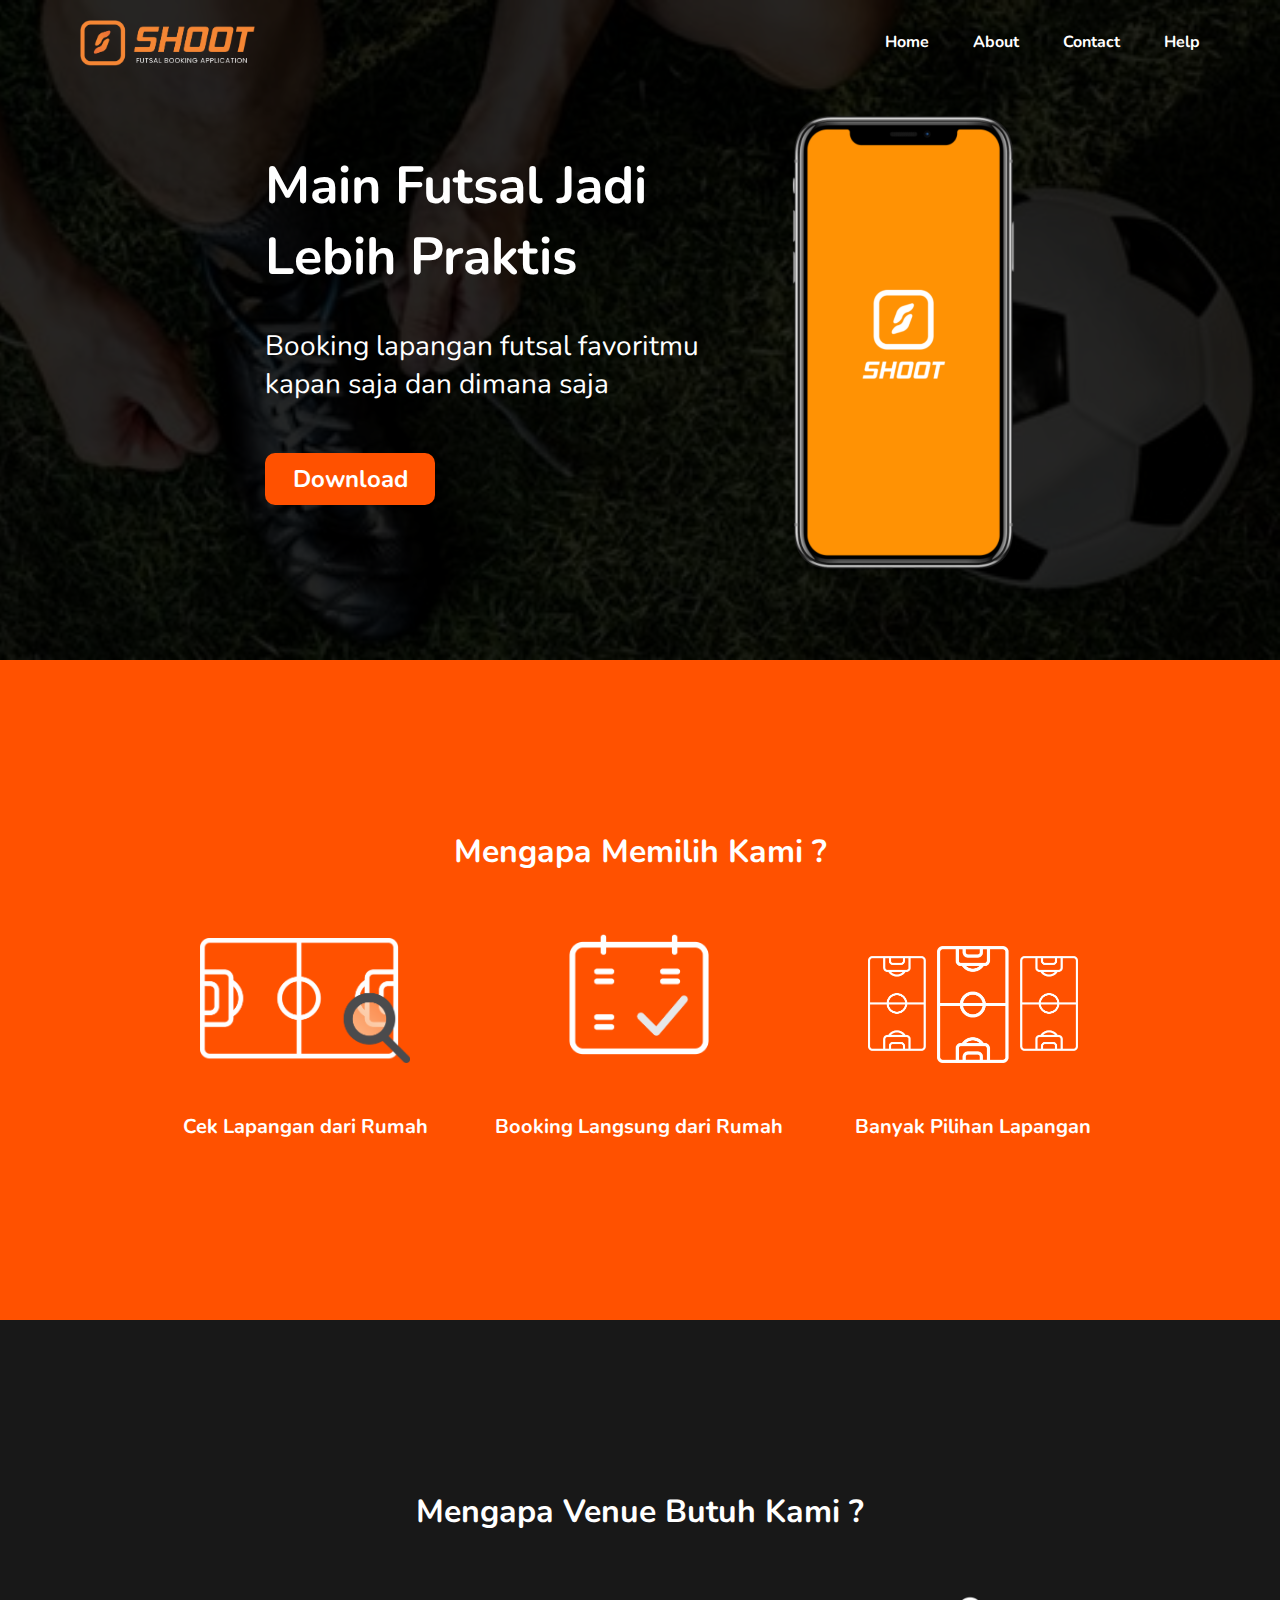
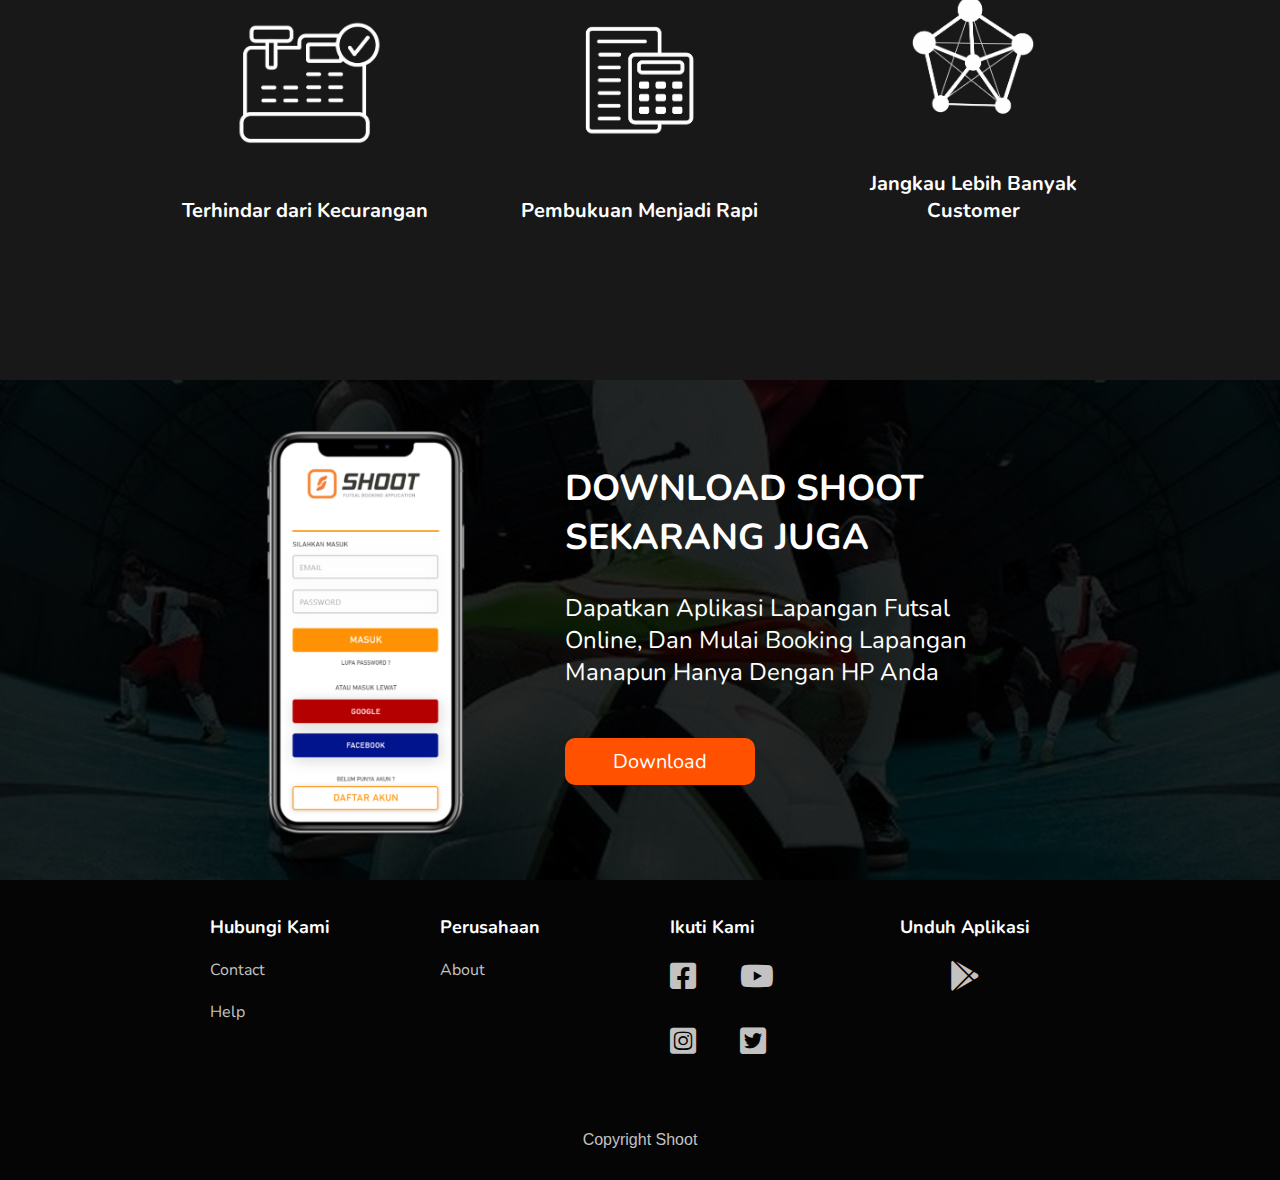
==== commit f0270445: "contact belum jadi" ====
--- a/index.html
+++ b/index.html
@@ -20,7 +20,7 @@
         <div class="wadahmenu">
             <a href="index.html">Home</a> 
             <a href="about.html">About</a> 
-            <a href="#">Contact</a> 
+            <a href="contact.html">Contact</a> 
             <a href="#">Help</a> 
         </div>
     </div>
@@ -34,7 +34,7 @@
             <ul>
                 <li><a href="index.html">Home</a></li>
                 <li><a href="about.html">About</a></li>
-                <li><a href="#">Contact</a></li>
+                <li><a href="contact.html">Contact</a></li>
                 <li><a href="#">Help</a></li>
             </ul>
             <div class="menuhidden">
@@ -47,7 +47,9 @@
                 <h2>Booking lapangan futsal favoritmu kapan saja dan dimana saja</h2>
                 <h3>Download</h3>   
             </div>
-            <div class="iphone"></div>
+            <div class="iphone">
+                <img src="img/gambar hp 1.png">
+            </div>
         </div>
     </div>
     <div class="keunggulan1">
@@ -76,7 +78,7 @@
             <h1>Mengapa Venue Butuh Kami ?</h1>
             <div class="alasan1">
                 <div class="alasan2">
-                    <img src="img/icon-keunggulan-3.png">
+                    <img src="img/icon-keunggulan-4.png">
                     <h2>Terhindar dari Kecurangan</h2>
                 </div>
                 <div class="alasan2">
@@ -85,7 +87,7 @@
                 </div>
                 <div class="alasan2">
                     <img src="img/icon-keunggulan-6.png">
-                    <h2>Meningkatkan Penyewaan</h2>
+                    <h2>Jangkau Lebih Banyak Customer</h2>
                 </div>
             </div>
         </div>
@@ -96,7 +98,9 @@
             <div class="overlay2"></div>
         </div>
         <div class="container2">
-            <div class="iphone2"></div>
+            <div class="iphone2">
+                <img src="img/gambar hp 2.png">
+            </div>
             <div class="textbanner">
                 <h1>DOWNLOAD SHOOT SEKARANG JUGA</h1>
                 <h2>Dapatkan Aplikasi Lapangan Futsal Online, Dan Mulai Booking Lapangan Manapun Hanya Dengan HP Anda</h2>
@@ -108,7 +112,7 @@
         <div class="container3">
             <div class="bantuan">
                 <h1>Hubungi Kami</h1>
-                <a href="#">Contact</a>
+                <a href="contact.html">Contact</a>
                 <a href="#">Help</a>
             </div>
             <div class="perusahaan">
--- a/indexstyle.css
+++ b/indexstyle.css
@@ -97,7 +97,7 @@
 }
 
 .logo{
-    width: 170px;
+    width: 175px;
     height: auto;
     margin: 20px 0px 0px 80px;
 }
@@ -187,9 +187,14 @@
     float: right;
     width: 225px;
     height: 450px;
-    background-color: white;
+    background-color: transparent;
     border-radius: 20px;
     margin-top: 35px;
+}
+.iphone img{
+    width: 225px;
+    margin: auto;
+    display: block;
 }
 
 
@@ -319,9 +324,15 @@
     width: 200px;
     height: 400px;
     border-radius: 15px;
-    background-color: white;
+    background-color: transparent;
     float: left;
     margin: 50px 0px;
+}
+
+.iphone2 img{
+    display: block;
+    width: 200px;
+    margin: auto;
 }
 
 .container2 .textbanner{
@@ -532,6 +543,9 @@
     .iphone{
         width: 200px;
         height: 400px;
+    }
+    .iphone img{
+        width: 200px;
     }
     .banner .container2{
         width: 600px;
@@ -643,11 +657,14 @@
         float: none;
         margin-top: 80px;
     }
+    .iphone img{
+        width: 225px;
+    }
     .keunggulan1 {
         top: 1000px;
     }
     .keunggulan1 .background2{
-        height: 1500px;
+        height: 1250px;
     }
     .alasan{
         top: 40px;
@@ -677,14 +694,14 @@
         margin-bottom: 0px;
     }
     .keunggulan2 {
-        top: 2500px;
+        top: 2250px;
     }
     .keunggulan2 .background3{
-        height: 1500px;
+        height: 1250px;
     }
     .banner{
         height: 500px;
-        top: 4000px;
+        top: 3500px;
     }
     .banner .background4{
         height: 500px;
@@ -729,7 +746,7 @@
     }
     .footer{
         height: 950px;
-        top: 4500px;
+        top: 4000px;
     }
     
     .footer .container3{
